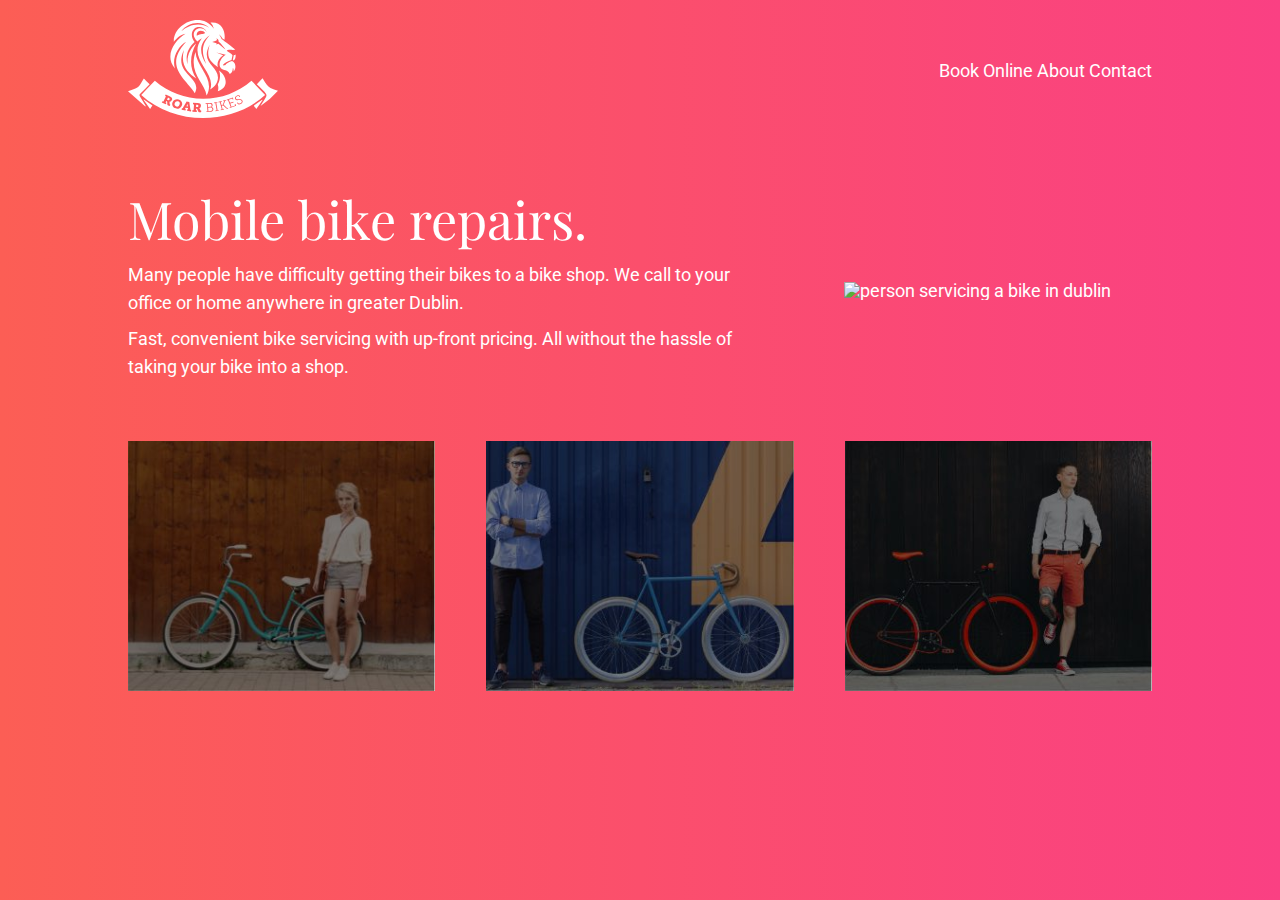
==== index.html @ 91b0f9a9 "styling the cards - backgroung images added" ====
<!DOCTYPE html>
<html lang="en">
    <head>
        <meta charset="UTF-8" />
        <meta http-equiv="X-UA-Compatible" content="IE=edge" />
        <meta name="viewport" content="width=device-width, initial-scale=1.0" />
        <title>Roar Cycle - Bike Repairs in Dublin</title>
        <!-- THIS IS ERIK MEYERS CSS RESET -->
        <link rel="stylesheet" href="css-reset.css" />

        <!-- THIS IS MY OWN SYTLESHEET -->
        <link rel="stylesheet" href="styles.css" />
        <link
            href="https://fonts.googleapis.com/css2?family=Playfair+Display&family=Roboto:wght@300&display=swap"
            rel="stylesheet"
        />
    </head>
    <body>
        <div class="container">
            <header>
                <div class="logo">
                    <img
                        src="images/logo-roar-bikes.svg"
                        alt="logo for bike repair shop Roar Bikes"
                    />
                </div>
                <nav>Book Online About Contact</nav>
            </header>

            <main>
                <div class="herobox1">
                    <h1>Mobile bike repairs.</h1>
                    <p>
                        Many people have difficulty getting their bikes to a
                        bike shop. We call to your office or home anywhere in
                        greater Dublin.
                    </p>
                    <p>
                        Fast, convenient bike servicing with up-front pricing.
                        All without the hassle of taking your bike into a shop.
                    </p>
                </div>

                <div class="herobox2">
                    <img
                        src="images/image-bike-repair-service.jpg"
                        alt="person servicing a bike in dublin"
                    />
                </div>
            </main>
            <div class="cards">
                <div class="card1"></div>
                <div class="card2"></div>
                <div class="card3"></div>
            </div>
        </div>
    </body>
</html>
---- styles.css ----
html {
    height: 100%;
}

body {
    background-image: linear-gradient(90deg, #fc5e55, #fa4083);
    font-family: "Roboto", sans-serif;
    color: white;
    font-size: 1.125rem;
}

.container {
    width: 1024px;
    min-height: 300px;
    margin-left: auto;
    margin-right: auto;
}

header {
    display: flex;
    justify-content: space-between;
    align-items: center;
    padding-top: 20px;
    padding-bottom: 20px;
}

main {
    min-height: 300px;
    display: flex;
    align-items: center;
}

.cards {
    display: flex;
    justify-content: space-between;
}

.card1 {
    background-image: url(images/image-background-card1.jpg);
    background-size: cover;
    background-position: bottom;
    min-height: 250px;
    width: 30%;
}

.card2 {
    background-image: url(images/image-background-card2.jpg);
    background-size: cover;
    background-position: bottom;
    min-height: 250px;
    width: 30%;
}

.card3 {
    background-image: url(images/image-background-card3.jpg);
    background-size: cover;
    background-position: bottom;
    min-height: 250px;
    width: 30%;
}

.herobox1 {
    flex: 2;
    padding-right: 100px;
}

.herobox2 {
    flex: 1;
}

h1 {
    font-size: 3.25rem;
    font-family: "Playfair Display", serif;
    margin-bottom: 1rem;
}

p {
    line-height: 1.75rem;
    margin-bottom: 0.5rem;
}
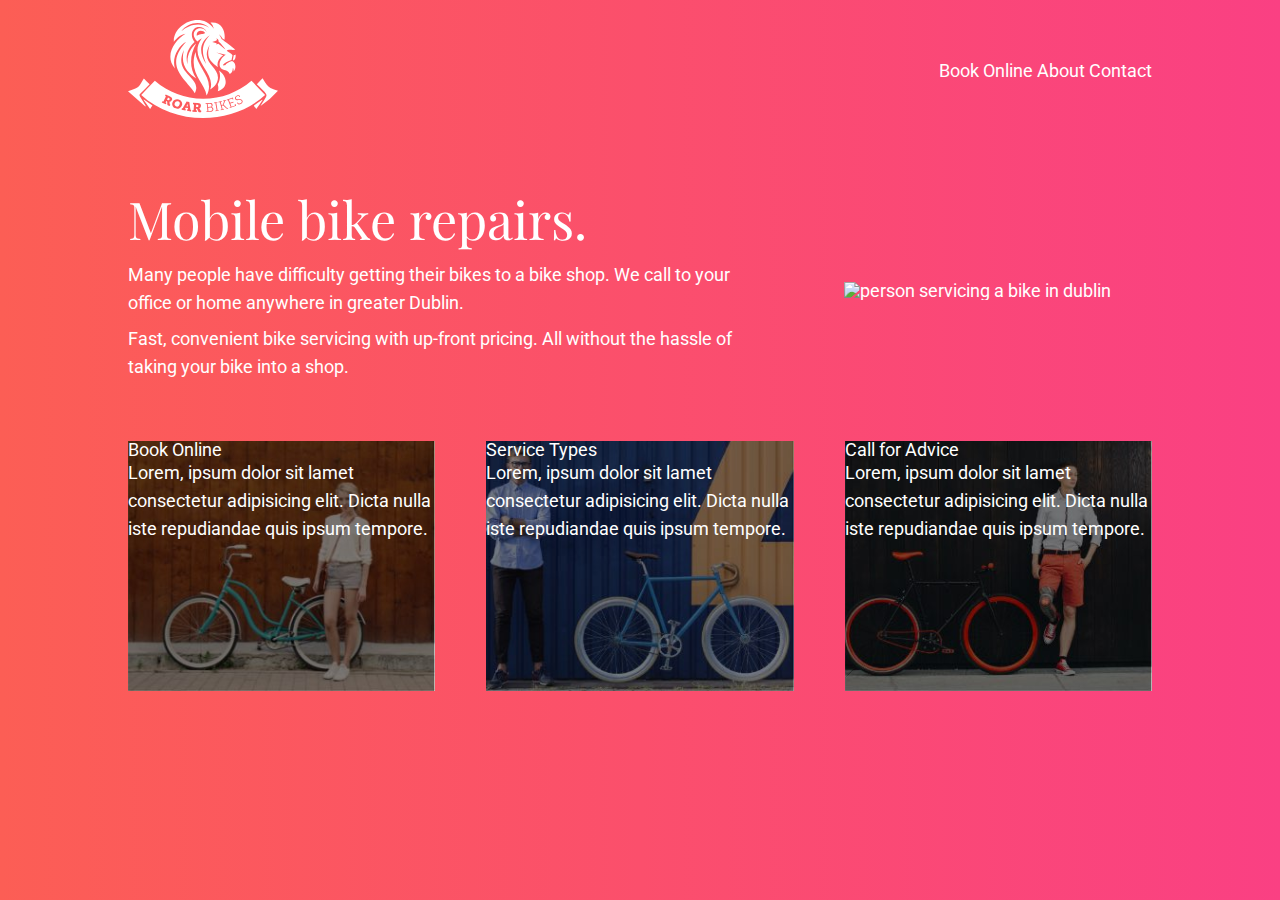
==== commit 8be7320f: "Styling the cards - added text to boxes" ====
--- a/index.html
+++ b/index.html
@@ -49,9 +49,27 @@
                 </div>
             </main>
             <div class="cards">
-                <div class="card1"></div>
-                <div class="card2"></div>
-                <div class="card3"></div>
+                <div class="card1">
+                    <h2>Book Online</h2>
+                    <p>
+                        Lorem, ipsum dolor sit lamet consectetur adipisicing
+                        elit. Dicta nulla iste repudiandae quis ipsum tempore.
+                    </p>
+                </div>
+                <div class="card2">
+                    <h2>Service Types</h2>
+                    <p>
+                        Lorem, ipsum dolor sit lamet consectetur adipisicing
+                        elit. Dicta nulla iste repudiandae quis ipsum tempore.
+                    </p>
+                </div>
+                <div class="card3">
+                    <h2>Call for Advice</h2>
+                    <p>
+                        Lorem, ipsum dolor sit lamet consectetur adipisicing
+                        elit. Dicta nulla iste repudiandae quis ipsum tempore.
+                    </p>
+                </div>
             </div>
         </div>
     </body>
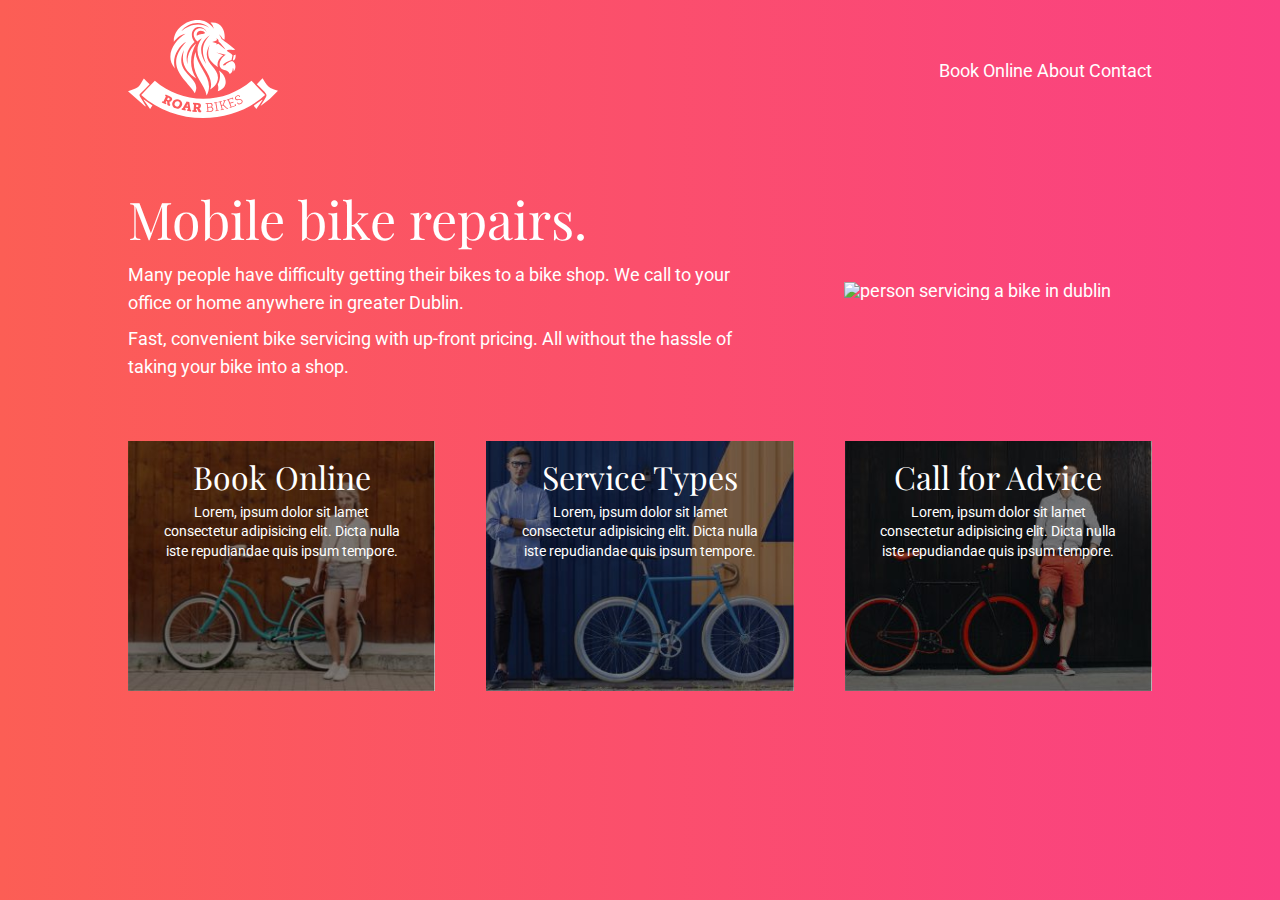
==== commit 893e6ac0: "added icons from font awesome" ====
--- a/index.html
+++ b/index.html
@@ -14,6 +14,10 @@
             href="https://fonts.googleapis.com/css2?family=Playfair+Display&family=Roboto:wght@300&display=swap"
             rel="stylesheet"
         />
+        <script
+            src="https://kit.fontawesome.com/c009e957fd.js"
+            crossorigin="anonymous"
+        ></script>
     </head>
     <body>
         <div class="container">
@@ -50,6 +54,7 @@
             </main>
             <div class="cards">
                 <div class="card1">
+                    <i class="fas fa-bicycle"></i>
                     <h2>Book Online</h2>
                     <p>
                         Lorem, ipsum dolor sit lamet consectetur adipisicing
@@ -57,6 +62,7 @@
                     </p>
                 </div>
                 <div class="card2">
+                    <i class="fas fa-cog"></i>
                     <h2>Service Types</h2>
                     <p>
                         Lorem, ipsum dolor sit lamet consectetur adipisicing
@@ -64,6 +70,7 @@
                     </p>
                 </div>
                 <div class="card3">
+                    <i class="fas fa-phone"></i>
                     <h2>Call for Advice</h2>
                     <p>
                         Lorem, ipsum dolor sit lamet consectetur adipisicing
--- a/styles.css
+++ b/styles.css
@@ -33,6 +33,7 @@
 .cards {
     display: flex;
     justify-content: space-between;
+    text-align: center;
 }
 
 .card1 {
@@ -74,7 +75,24 @@
     margin-bottom: 1rem;
 }
 
+h2 {
+    font-size: 2rem;
+    font-family: "Playfair Display", serif;
+    margin-top: 20px;
+}
+
 p {
     line-height: 1.75rem;
     margin-bottom: 0.5rem;
 }
+
+.cards p {
+    font-size: 0.85rem;
+    line-height: 1.2rem;
+    margin: 10px 30px 20px 30px;
+}
+
+.cards i {
+    font-size: 100px;
+    padding-top: 30px;
+}
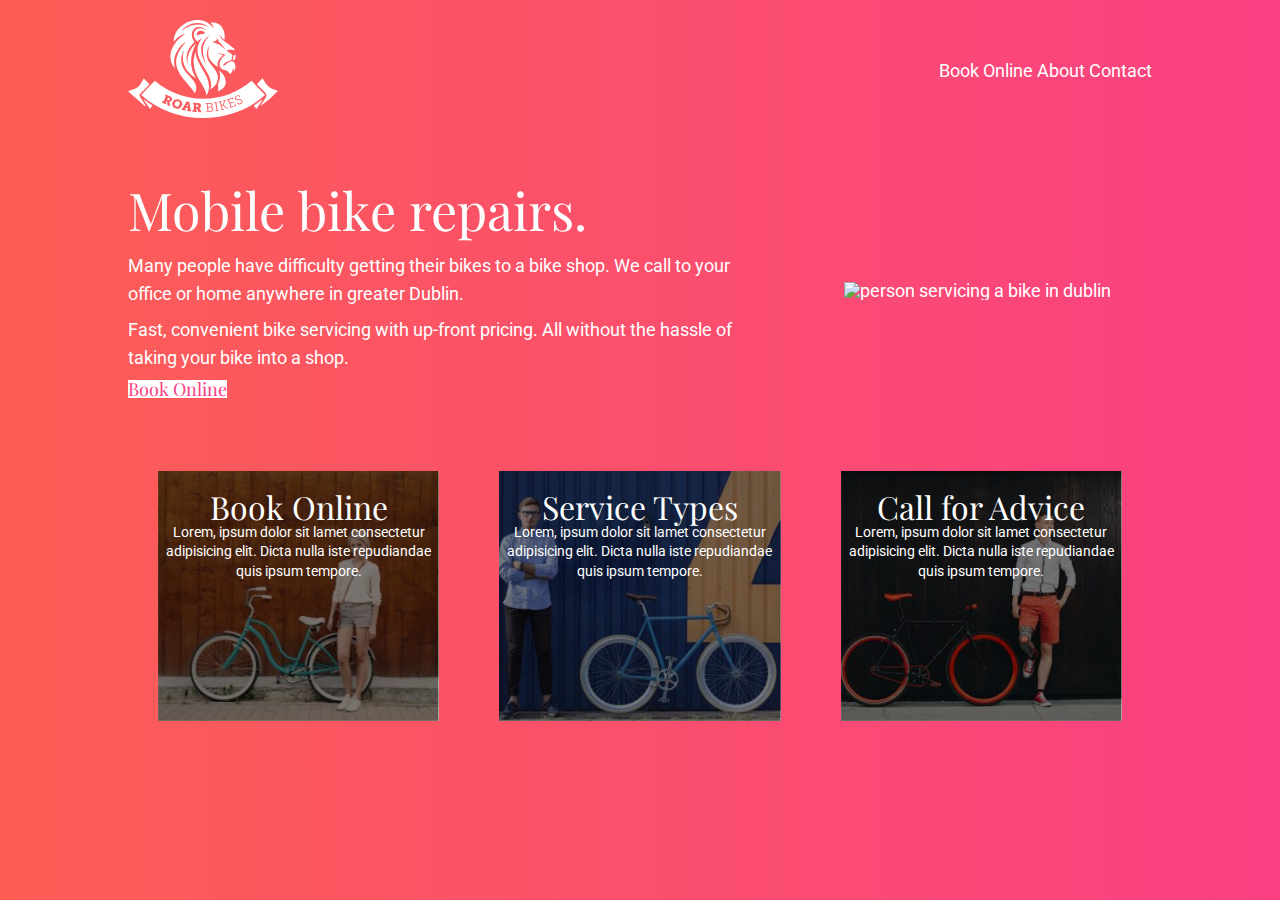
==== commit e916cceb: "added button" ====
--- a/index.html
+++ b/index.html
@@ -43,6 +43,7 @@
                         Fast, convenient bike servicing with up-front pricing.
                         All without the hassle of taking your bike into a shop.
                     </p>
+                    <a href="test_page.html" class="mybutton">Book Online</a>
                 </div>
 
                 <div class="herobox2">
@@ -54,28 +55,37 @@
             </main>
             <div class="cards">
                 <div class="card1">
-                    <i class="fas fa-bicycle"></i>
-                    <h2>Book Online</h2>
-                    <p>
-                        Lorem, ipsum dolor sit lamet consectetur adipisicing
-                        elit. Dicta nulla iste repudiandae quis ipsum tempore.
-                    </p>
+                    <a href="#">
+                        <i class="fas fa-bicycle"></i>
+                        <h2>Book Online</h2>
+                        <p>
+                            Lorem, ipsum dolor sit lamet consectetur adipisicing
+                            elit. Dicta nulla iste repudiandae quis ipsum
+                            tempore.
+                        </p>
+                    </a>
                 </div>
                 <div class="card2">
-                    <i class="fas fa-cog"></i>
-                    <h2>Service Types</h2>
-                    <p>
-                        Lorem, ipsum dolor sit lamet consectetur adipisicing
-                        elit. Dicta nulla iste repudiandae quis ipsum tempore.
-                    </p>
+                    <a href="#">
+                        <i class="fas fa-cog"></i>
+                        <h2>Service Types</h2>
+                        <p>
+                            Lorem, ipsum dolor sit lamet consectetur adipisicing
+                            elit. Dicta nulla iste repudiandae quis ipsum
+                            tempore.
+                        </p>
+                    </a>
                 </div>
                 <div class="card3">
-                    <i class="fas fa-phone"></i>
-                    <h2>Call for Advice</h2>
-                    <p>
-                        Lorem, ipsum dolor sit lamet consectetur adipisicing
-                        elit. Dicta nulla iste repudiandae quis ipsum tempore.
-                    </p>
+                    <a href="#">
+                        <i class="fas fa-phone"></i>
+                        <h2>Call for Advice</h2>
+                        <p>
+                            Lorem, ipsum dolor sit lamet consectetur adipisicing
+                            elit. Dicta nulla iste repudiandae quis ipsum
+                            tempore.
+                        </p>
+                    </a>
                 </div>
             </div>
         </div>
--- a/styles.css
+++ b/styles.css
@@ -7,6 +7,11 @@
     font-family: "Roboto", sans-serif;
     color: white;
     font-size: 1.125rem;
+}
+a {
+    color: white;
+    font-style: none;
+    text-decoration: none;
 }
 
 .container {
@@ -60,6 +65,11 @@
     width: 30%;
 }
 
+.card1, .card2, .card3 {
+    margin: 30px 30px 20px 30px;
+    box-sizing: border-box;
+}
+
 .herobox1 {
     flex: 2;
     padding-right: 100px;
@@ -89,10 +99,17 @@
 .cards p {
     font-size: 0.85rem;
     line-height: 1.2rem;
-    margin: 10px 30px 20px 30px;
 }
 
 .cards i {
     font-size: 100px;
     padding-top: 30px;
 }
+
+.mybutton {
+    background-color: white;
+    color: #fa4083;
+    font-family: "Playfair Display", serif;
+    padding: 11px, 25px; 
+    display: inline-block;
+}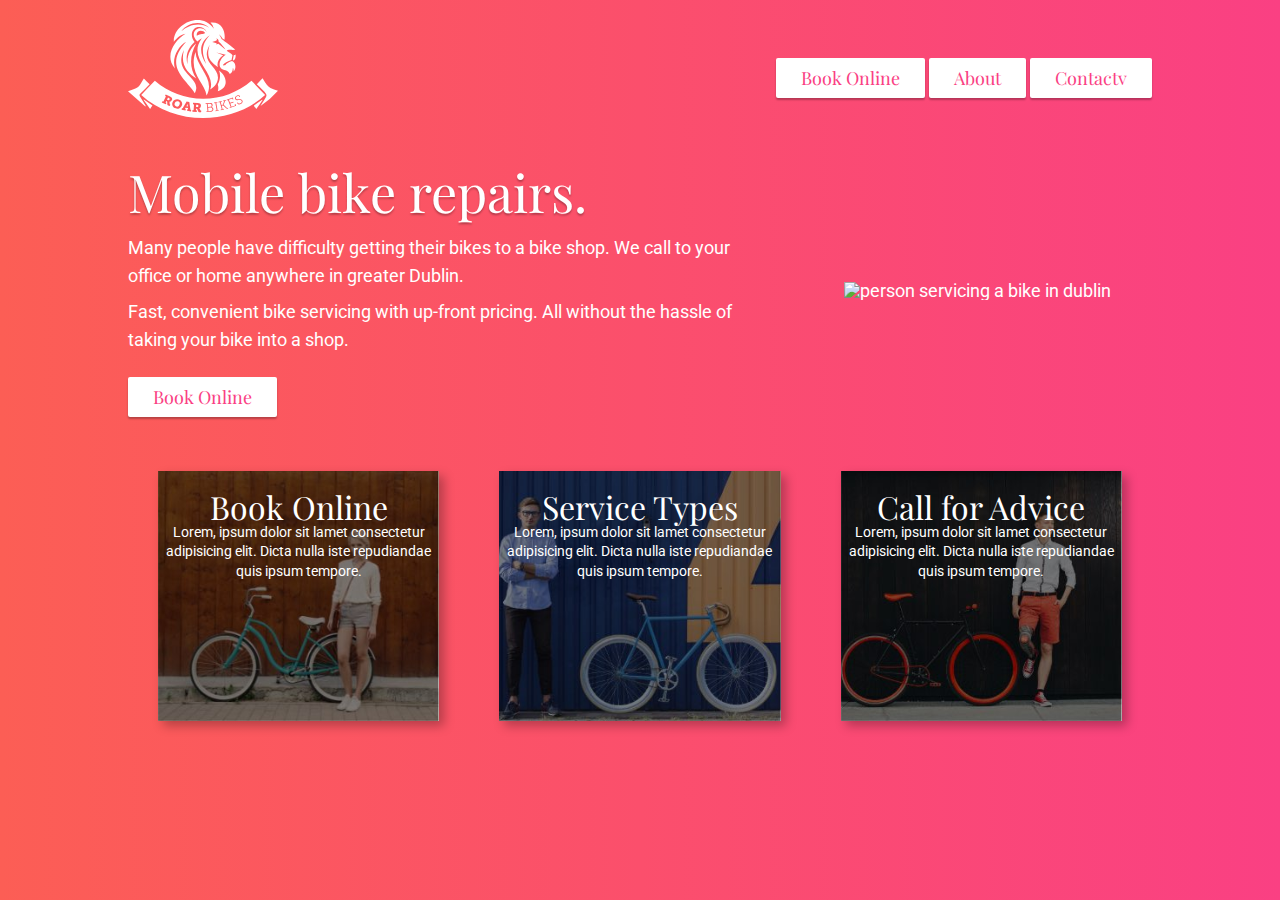
==== commit d42cf2e9: "reused class on nav buttons" ====
--- a/index.html
+++ b/index.html
@@ -28,7 +28,11 @@
                         alt="logo for bike repair shop Roar Bikes"
                     />
                 </div>
-                <nav>Book Online About Contact</nav>
+                <nav> 
+                    <a href="#" class="mybutton">Book Online</a>
+                    <a href="#" class="mybutton">About</a>
+                    <a href="#" class="mybutton">Contactv</a>
+                </nav>
             </header>
 
             <main>
--- a/styles.css
+++ b/styles.css
@@ -47,6 +47,7 @@
     background-position: bottom;
     min-height: 250px;
     width: 30%;
+    box-shadow: 5px 5px 10px rgba(0, 0, 0, 0.274);
 }
 
 .card2 {
@@ -55,6 +56,7 @@
     background-position: bottom;
     min-height: 250px;
     width: 30%;
+    box-shadow: 5px 5px 10px rgba(0, 0, 0, 0.274);
 }
 
 .card3 {
@@ -63,6 +65,7 @@
     background-position: bottom;
     min-height: 250px;
     width: 30%;
+    box-shadow: 5px 5px 10px rgba(0, 0, 0, 0.274);
 }
 
 .card1, .card2, .card3 {
@@ -83,6 +86,7 @@
     font-size: 3.25rem;
     font-family: "Playfair Display", serif;
     margin-bottom: 1rem;
+    text-shadow: 0px 2px 2px rgba(0, 0, 0, 0.274);
 }
 
 h2 {
@@ -108,8 +112,14 @@
 
 .mybutton {
     background-color: white;
-    color: #fa4083;
+    color:#fa4083;
     font-family: "Playfair Display", serif;
-    padding: 11px, 25px; 
+    padding: 11px 25px;
+    border-radius: 2px;
+    box-shadow: 0px 2px 2px rgba(0, 0, 0, 0.274);
+}
+
+a.mybutton {
     display: inline-block;
+    margin-top: 15px;
 }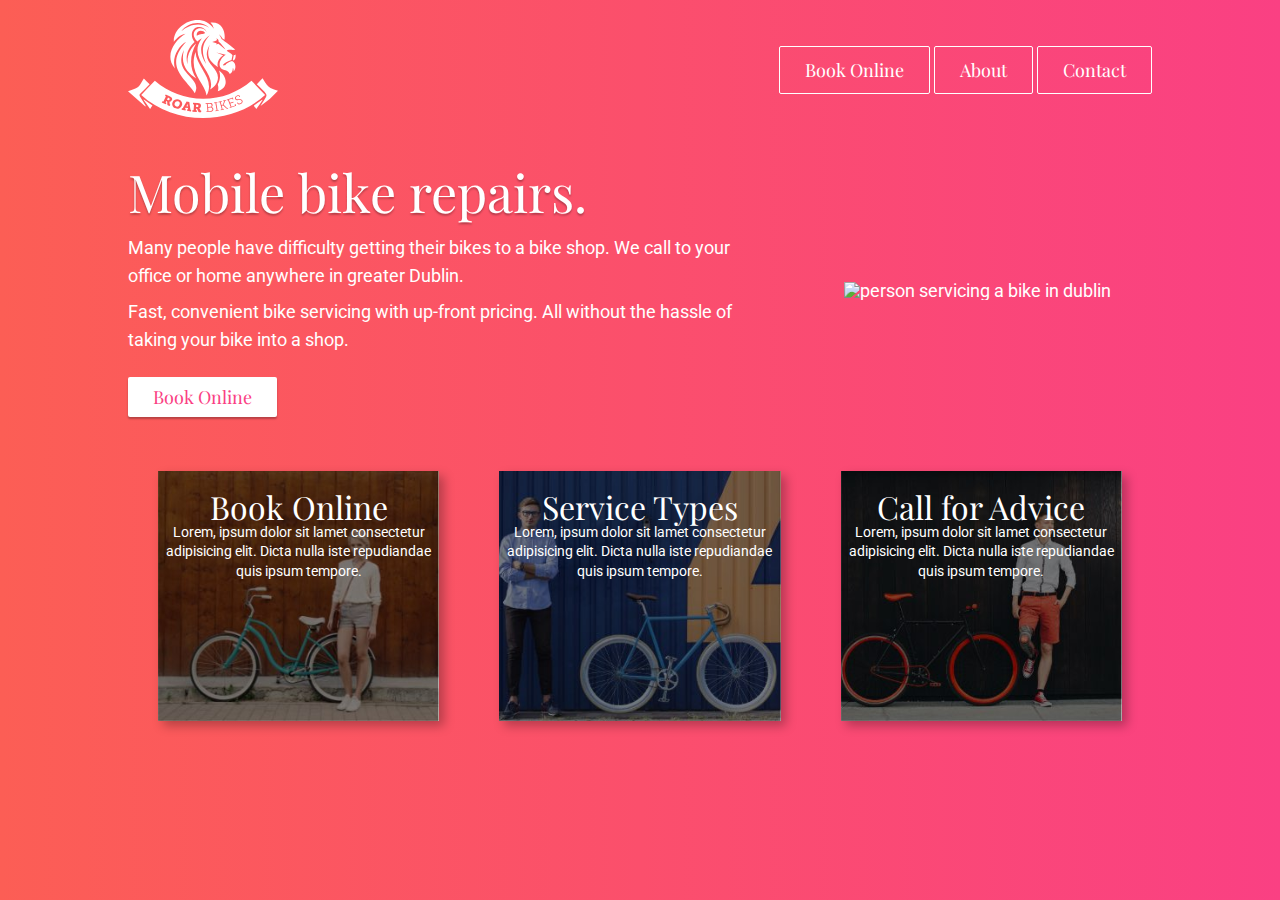
==== commit 4d2fceee: "styled nav" ====
--- a/index.html
+++ b/index.html
@@ -29,9 +29,9 @@
                     />
                 </div>
                 <nav> 
-                    <a href="#" class="mybutton">Book Online</a>
-                    <a href="#" class="mybutton">About</a>
-                    <a href="#" class="mybutton">Contactv</a>
+                    <a href="#" class="navbutton">Book Online</a>
+                    <a href="#" class="navbutton">About</a>
+                    <a href="#" class="navbutton">Contact</a>
                 </nav>
             </header>
 
--- a/styles.css
+++ b/styles.css
@@ -122,4 +122,14 @@
 a.mybutton {
     display: inline-block;
     margin-top: 15px;
+}
+
+.navbutton {
+    border: 1px solid white;
+    background-color: none;
+    font-family: "Playfair Display", serif;
+    padding: 11px 25px;
+    border-radius: 2px;
+    border: white
+    text-align: center;
 }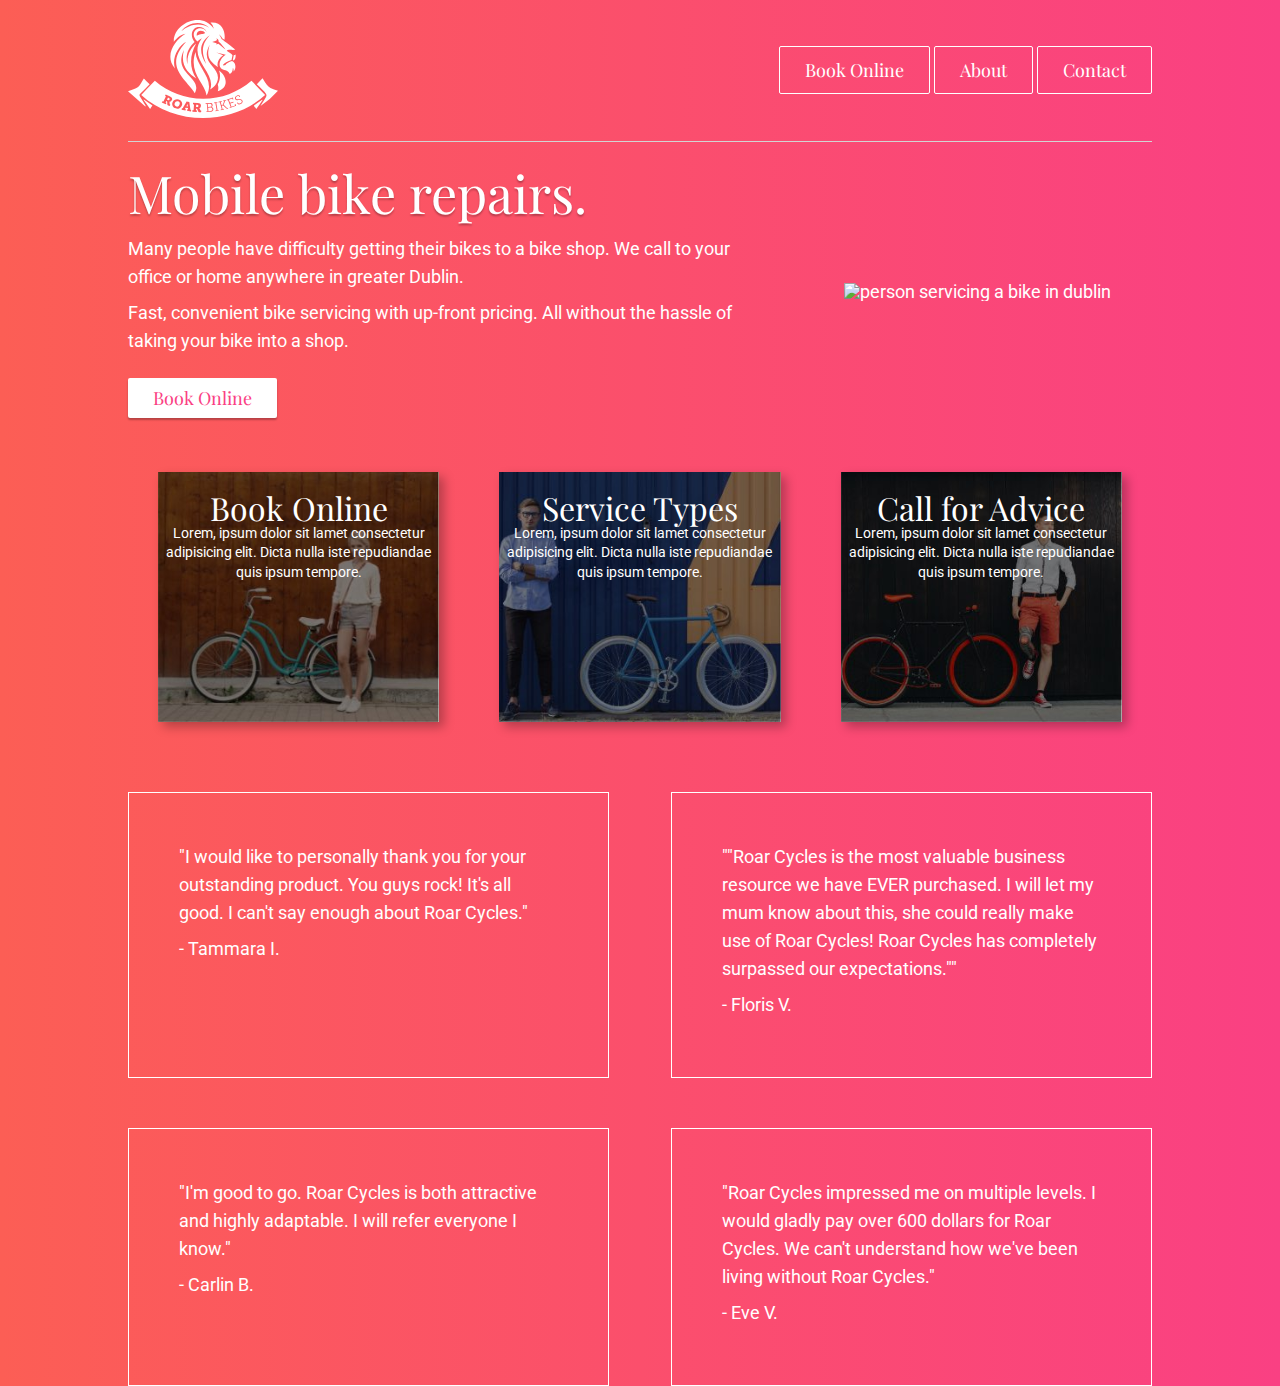
==== commit 33d990bb: "made div tags wrap onto seperate lines" ====
--- a/index.html
+++ b/index.html
@@ -92,6 +92,32 @@
                     </a>
                 </div>
             </div>
+
+
+            <div class="testimonials">
+
+                <div class="tbox">
+                   <p>"I would like to personally thank you for your outstanding product. You guys rock! It's all good. I can't say enough about Roar Cycles."</p> 
+                   <p>- Tammara I.</p> 
+                </div>
+
+                <div class="tbox">
+                    <p>""Roar Cycles is the most valuable business resource we have EVER purchased. I will let my mum know about this, she could really make use of Roar Cycles! Roar Cycles has completely surpassed our expectations.""</p> 
+                    <p>- Floris V.</p> 
+                 </div>
+
+                 <div class="tbox">
+                    <p>"I'm good to go. Roar Cycles is both attractive and highly adaptable. I will refer everyone I know."</p> 
+                    <p>- Carlin B.</p> 
+                 </div>
+
+                 <div class="tbox">
+                    <p>"Roar Cycles impressed me on multiple levels. I would gladly pay over 600 dollars for Roar Cycles. We can't understand how we've been living without Roar Cycles."</p> 
+                    <p>- Eve V.</p> 
+                 </div>
+            </div>
+
+
         </div>
     </body>
 </html>
--- a/styles.css
+++ b/styles.css
@@ -27,6 +27,7 @@
     align-items: center;
     padding-top: 20px;
     padding-bottom: 20px;
+    border-bottom: 1px solid lightgrey;
 }
 
 main {
@@ -130,6 +131,19 @@
     font-family: "Playfair Display", serif;
     padding: 11px 25px;
     border-radius: 2px;
-    border: white
-    text-align: center;
+}
+
+.testimonials {
+    display: flex;
+    flex-wrap: wrap;
+    justify-content: space-between;
+    margin-bottom: 100px;
+}
+
+.tbox {
+    width: 47%;
+    padding: 50px; 
+    border: 1px solid white; 
+    box-sizing: border-box;
+    margin-top: 50px;
 }